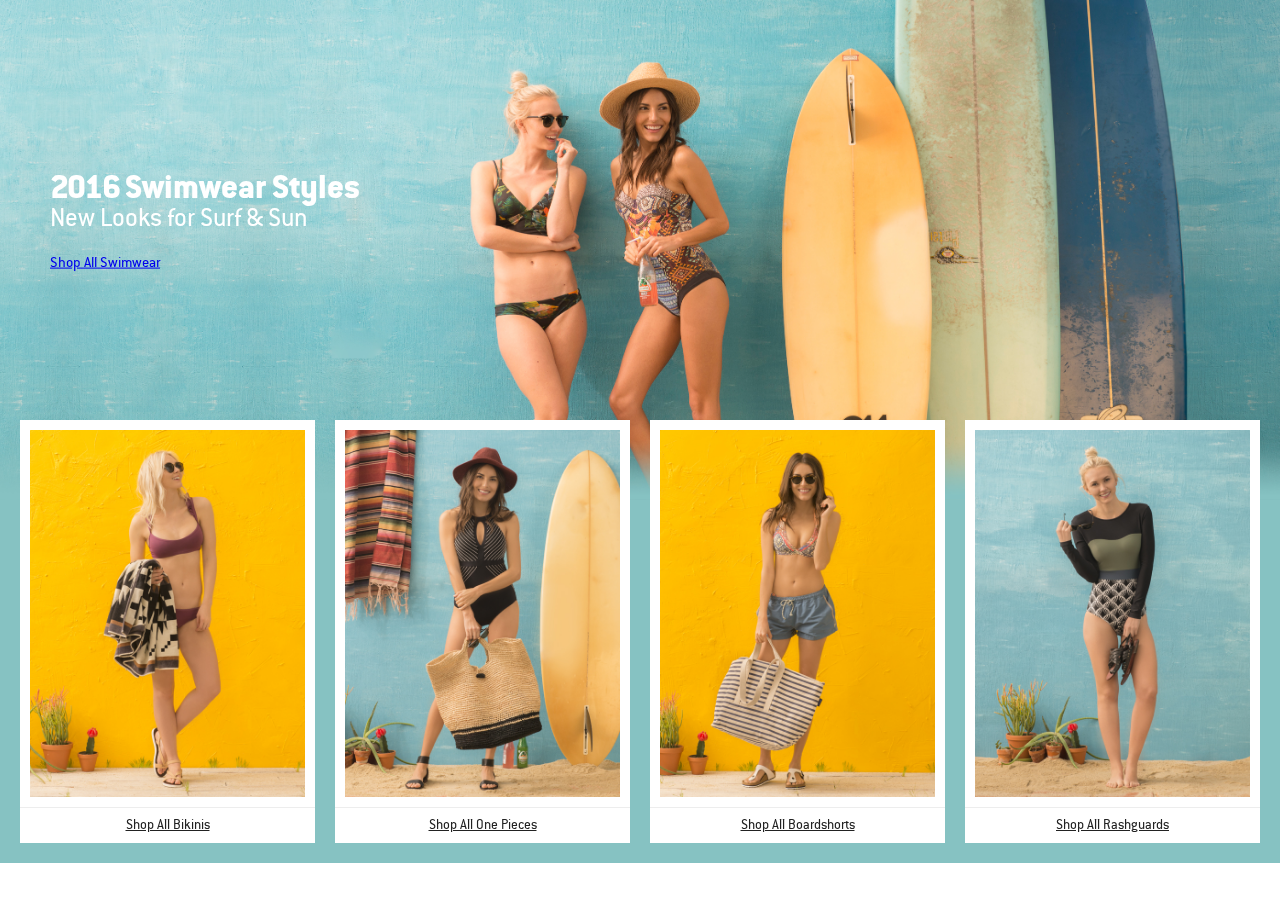
==== index.html @ 00faa3cc "Push All" ====
<!DOCTYPE HTML>
<html lang="en-US">
<head>
<title></title>
<meta charset="UTF-8">
<meta name="viewport" content="width=device-width,initial-scale=1,maximum-scale=1,user-scalable=0" />
<link rel="stylesheet" href="http://www.backcountry.com/24a4a9d162fa7285d8bc7f3e014a842fddbe5dd7/css/bcs/screen.css"/>
<link rel="stylesheet" href="css/lookbook.css" />
</head>
<body>
<div class="lookbook-wrapper">
    <div class="lookbook-hero">
        <div class="lookbook-hero-copy">
            <div class="lookbook-hero-headline"><span>2016</span> Swimwear Styles</div>
            <div class="lookbook-hero-subheadline">New Looks for Surf &amp; Sun</div>
                <a href="#" class="btn-transparent">Shop All Swimwear</a>
        </div>
    </div>
    <div class="lookbook-dialog">
        <div class="lookbook-dialog-overlay"></div>
        <div class="lookbook-dialog-content">
            <div class="lookbook-dialog-content-close"><img src="img/close.png" alt="" /></div>
            <div class="lookbook-dialog-image">
                <img src="img/main_2_a.jpg" />
                <div class="lookbook-dialog-image-thumbs">
                    <img src="img/main_2_a.jpg" class="selected" />
                    <img src="img/main_2_b.jpg" />
                </div>
            </div>
            <div class="lookbook-dialog-product">
                <a href="#" class="lookbook-dialog-product-featured">
                    <div class="lookbook-dialog-product-container">
                        <img src="img/bikini_fern_top.jpg" />
                        <div class="lookbook-dialog-product-info">
                            <div class="lookbook-dialog-product-brand">L Space</div>
                            <div class="lookbook-dialog-product-name">Exclusive Chloe Wrap</div>
                            <div class="lookbook-dialog-product-price">$79.00</div>
                        </div>
                    </div>
                </a>
                <a href="#" class="lookbook-dialog-product-featured">
                    <div class="lookbook-dialog-product-container">
                        <img src="img/bikini_fern_bottoms.jpg" />
                        <div class="lookbook-dialog-product-info">
                            <div class="lookbook-dialog-product-brand">L Space</div>
                            <div class="lookbook-dialog-product-name">Exclusive Sandy Classic Bottom</div>
                            <div class="lookbook-dialog-product-price">$70.00</div>
                        </div>
                    </div>
                </a>
                <a href="http://www.backcountry.com/issa-de-mar-sorrento-bikini-bottom-womens">
                    <div class="lookbook-dialog-product-container">
                        <img src="http://content.backcountry.com/images/items/900/BRX/BRX00C1/TN.jpg" />
                        <div class="lookbook-dialog-product-info">
                            <div class="lookbook-dialog-product-brand">Brixton</div>
                            <div class="lookbook-dialog-product-name">Presley Fedora</div>
                            <div class="lookbook-dialog-product-price">$53.95</div>
                        </div>
                    </div>
                </a>
                <a href="#">
                    <div class="lookbook-dialog-product-container">
                        <img src="http://content.backcountry.com/images/items/900/REF/REF00AJ/NA.jpg" />
                        <div class="lookbook-dialog-product-info">
                            <div class="lookbook-dialog-product-brand">Reef</div>
                            <div class="lookbook-dialog-product-name">Paseo Norte Sandal</div>
                            <div class="lookbook-dialog-product-price">$37.99</div>
                        </div>
                    </div>
                </a>
                <a href="#">
                    <div class="lookbook-dialog-product-container">
                        <img src="http://content.backcountry.com/images/items/900/WLL/WLL000J/GRE.jpg" />
                        <div class="lookbook-dialog-product-info">
                            <div class="lookbook-dialog-product-brand">Will Leather Goods</div>
                            <div class="lookbook-dialog-product-name">Reversible Weaver's House Tote</div>
                            <div class="lookbook-dialog-product-price">$24.95</div>
                        </div>
                    </div>
                </a>
                <div class="lookbook-dialog-cap">
                    <a href="#" class="btn-secondary">Shop All Bikinis</a>
                </div>
            </div>
        </div>
    </div>
    <div class="lookbook-container">
        <div class="lookbook-container-max">

            
            <div class="lookbook">
             	<div class="lookbook-gallery">
                    <div class="lookbook-look">
                        <div class="lookbook-look-content">
                             <img src="img/main_2_b.jpg" class="look-back" />
                             <img src="img/main_2_a.jpg" class="look-front" />
                        </div>
                    </div>
                    <div class="lookbook-info">
                       <a href="#" class="lookbook-info-name">Shop All Bikinis</a>
                    </div>
             	</div>
             </div>
            <div class="lookbook">
            	<div class="lookbook-gallery">
                    <div class="lookbook-look">
                        <div class="lookbook-look-content">
                             <img src="img/main_4_b.jpg" class="look-back" />
                             <img src="img/main_4_a.jpg" class="look-front" />
                        </div>
                    </div>
                    <div class="lookbook-info">
                       <a href="#" class="lookbook-info-name">Shop All One Pieces</a>
                    </div>
            	</div>
            </div>
            <div class="lookbook">
            	<div class="lookbook-gallery">
                    <div class="lookbook-look">
                        <div class="lookbook-look-content">
                            <img src="img/main_3_b.jpg" class="look-back" />
                            <img src="img/main_3_a.jpg" class="look-front" />
                        </div>
                    </div>
                    <div class="lookbook-info">
                       <a href="#" class="lookbook-info-name">Shop All Boardshorts</a>
                    </div>
            	</div>
            </div>
            <div class="lookbook">
            	<div class="lookbook-gallery">
                    <div class="lookbook-look">
                        <div class="lookbook-look-content">
                             <img src="img/main_1_b.jpg" class="look-back" />
                             <img src="img/main_1_a.jpg" class="look-front" />
                        </div>
                    </div>
                    <div class="lookbook-info">
                       <a href="#" class="lookbook-info-name">Shop All Rashguards</a>
                    </div>
            	</div>
            </div>
        </div>
        <div class="clear"></div>
        <div class="lookbook-cap">
        </div>
    </div>
</div>
    
<script src="https://ajax.googleapis.com/ajax/libs/jquery/1.12.0/jquery.min.js"></script>
<script type="text/javascript">
$(document).ready(function(){
    $(document).on({
        click: function(e){
            e.preventDefault();
            $('html, body').css({
                'overflow': 'hidden'
            });
            $('.lookbook-dialog').addClass('open');
        }
    },'.lookbook-look, .lookbook-hero-point');
    
    $(document).on({
        click:function(e){
            e.preventDefault();
            $('html, body').css({
                'overflow': 'auto'
            });
            $('.lookbook-dialog').removeClass('open');
        }
    },'.lookbook-dialog-overlay, .lookbook-dialog-content-close');
    
    $(document).on({
        click:function(e){
            e.preventDefault();
            $el = $(this);
            if(!$(this).hasClass('selected')){
                $('.lookbook-dialog-image-thumbs img').removeClass('selected');
                $el.addClass('selected');
                $('.lookbook-dialog-image img').first().attr('src',$el.attr('src'));
            }
        }
    },'.lookbook-dialog-image-thumbs img');
});
</script>
</body>
</html>
---- css/lookbook.css ----
/* Cross Browser Inline-Block */
/* Fonts: Remove for Production */
@font-face {
  font-family: 'Conduit';
  font-weight: 900;
  src: url([data-uri]);
}
@font-face {
  font-family: 'Conduit';
  font-weight: 700;
  src: url([data-uri]);
}
@font-face {
  font-family: 'Conduit';
  font-weight: 800;
  src: url([data-uri]);
}
@font-face {
  font-family: 'Conduit';
  font-weight: 200;
  src: url([data-uri]);
}
@font-face {
  font-family: 'Conduit';
  font-weight: 400;
  src: url([data-uri]);
}
/* line 9, ../sass/lookbook.scss */
body, html {
  font-family: 'Conduit';
  margin: 0;
  padding: 0;
}

/* line 10, ../sass/lookbook.scss */
.clear {
  clear: both;
}

/* Lookbook Card Styles */
/* line 14, ../sass/lookbook.scss */
html, body {
  min-width: auto;
}

/* line 18, ../sass/lookbook.scss */
.lookbook-wrapper {
  background: #86c2c2;
}

/* line 22, ../sass/lookbook.scss */
.lookbook-hero {
  background: #666 url(../img/hero.jpg) top right;
  background-size: cover;
  height: 500px;
  margin-bottom: -120px;
  position: relative;
}
/* line 29, ../sass/lookbook.scss */
.lookbook-hero-headline {
  font-size: 36px;
  font-weight: 800;
  line-height: 36px;
}
/* line 34, ../sass/lookbook.scss */
.lookbook-hero-headline span {
  letter-spacing: -0.05em;
}
/* line 39, ../sass/lookbook.scss */
.lookbook-hero-subheadline {
  font-size: 28px;
  margin-bottom: 20px;
}
/* line 44, ../sass/lookbook.scss */
.lookbook-hero-copy {
  color: #fff;
  left: 50px;
  position: absolute;
  top: 50%;
  -webkit-transform: translate3d(0, -80%, 0);
  -moz-transform: translate3d(0, -80%, 0);
  -ms-transform: translate3d(0, -80%, 0);
  -o-transform: translate3d(0, -80%, 0);
  transform: translate3d(0, -80%, 0);
}

@media only screen and (min-width: 600px) and (max-width: 899px) {
  /* line 55, ../sass/lookbook.scss */
  .lookbook-hero {
    background: #666 url(../img/hero.jpg) bottom center;
    background-size: auto 100%;
  }
  /* line 59, ../sass/lookbook.scss */
  .lookbook-hero-headline {
    font-size: 28px;
    line-height: 28px;
  }
  /* line 64, ../sass/lookbook.scss */
  .lookbook-hero-subheadline {
    font-size: 18px;
    margin-bottom: 24px;
  }
  /* line 69, ../sass/lookbook.scss */
  .lookbook-hero-copy {
    left: 20px;
    right: 20px;
    top: 50%;
  }
}
@media only screen and (min-width: 0px) and (max-width: 599px) {
  /* line 78, ../sass/lookbook.scss */
  .lookbook-hero {
    background: #666 url(../img/hero_mobile.jpg) top right;
    background-size: cover;
    text-align: center;
  }
  /* line 83, ../sass/lookbook.scss */
  .lookbook-hero-headline {
    font-size: 28px;
    line-height: 28px;
  }
  /* line 88, ../sass/lookbook.scss */
  .lookbook-hero-subheadline {
    font-size: 18px;
    margin-bottom: 24px;
  }
  /* line 93, ../sass/lookbook.scss */
  .lookbook-hero-copy {
    left: 20px;
    right: 20px;
    top: 130px;
  }
}
/* line 101, ../sass/lookbook.scss */
.lookbook-container {
  padding: 30px 10px 10px 10px;
  -webkit-box-sizing: border-box;
  -moz-box-sizing: border-box;
  -ms-box-sizing: border-box;
  -o-box-sizing: border-box;
  box-sizing: border-box;
}

/* line 106, ../sass/lookbook.scss */
.lookbook-dialog {
  left: 0;
  height: 100%;
  opacity: 0;
  position: fixed;
  top: 0;
  width: 100%;
  z-index: 9999;
  -webkit-transition: opacity 0.3s ease;
  -moz-transition: opacity 0.3s ease;
  -ms-transition: opacity 0.3s ease;
  -o-transition: opacity 0.3s ease;
  transition: opacity 0.3s ease;
  -webkit-pointer-events: none;
  -moz-pointer-events: none;
  -ms-pointer-events: none;
  -o-pointer-events: none;
  pointer-events: none;
}
/* line 118, ../sass/lookbook.scss */
.lookbook-dialog.open {
  opacity: 1;
  -webkit-pointer-events: auto;
  -moz-pointer-events: auto;
  -ms-pointer-events: auto;
  -o-pointer-events: auto;
  pointer-events: auto;
}
/* line 123, ../sass/lookbook.scss */
.lookbook-dialog.open .lookbook-dialog-content {
  -webkit-transform: scale3d(1, 1, 1) translate3d(-50%, -50%, 0);
  -moz-transform: scale3d(1, 1, 1) translate3d(-50%, -50%, 0);
  -ms-transform: scale3d(1, 1, 1) translate3d(-50%, -50%, 0);
  -o-transform: scale3d(1, 1, 1) translate3d(-50%, -50%, 0);
  transform: scale3d(1, 1, 1) translate3d(-50%, -50%, 0);
}
/* line 129, ../sass/lookbook.scss */
.lookbook-dialog img {
  display: block;
  width: 100%;
}
/* line 134, ../sass/lookbook.scss */
.lookbook-dialog-overlay {
  background: rgba(34, 34, 34, 0.5);
  left: 0;
  height: 100%;
  position: absolute;
  top: 0;
  width: 100%;
  z-index: 1;
  -webkit-backface-visibility: hidden;
  -moz-backface-visibility: hidden;
  -ms-backface-visibility: hidden;
  -o-backface-visibility: hidden;
  backface-visibility: hidden;
}
/* line 146, ../sass/lookbook.scss */
.lookbook-dialog-content {
  background: #fff;
  left: 50%;
  max-width: 1000px;
  position: absolute;
  top: 50%;
  width: 90%;
  z-index: 5;
  -webkit-transition: transform 0.5s ease;
  -moz-transition: transform 0.5s ease;
  -ms-transition: transform 0.5s ease;
  -o-transition: transform 0.5s ease;
  transition: transform 0.5s ease;
  -webkit-transform: scale3d(0.9, 0.9, 1) translate3d(-55%, -50%, 0);
  -moz-transform: scale3d(0.9, 0.9, 1) translate3d(-55%, -50%, 0);
  -ms-transform: scale3d(0.9, 0.9, 1) translate3d(-55%, -50%, 0);
  -o-transform: scale3d(0.9, 0.9, 1) translate3d(-55%, -50%, 0);
  transform: scale3d(0.9, 0.9, 1) translate3d(-55%, -50%, 0);
}
/* line 158, ../sass/lookbook.scss */
.lookbook-dialog-content-close {
  position: absolute;
  right: 15px;
  top: 15px;
  width: 20px;
  z-index: 9;
}
/* line 167, ../sass/lookbook.scss */
.lookbook-dialog-image {
  float: left;
  position: relative;
  width: 45%;
}
/* line 172, ../sass/lookbook.scss */
.lookbook-dialog-image-thumbs {
  position: absolute;
  top: 10px;
  left: 10px;
}
/* line 177, ../sass/lookbook.scss */
.lookbook-dialog-image-thumbs img {
  border: solid 1px #999;
  cursor: pointer;
  margin: 0 0 10px 0;
  width: 75px;
  -webkit-transition: border 0.3s ease;
  -moz-transition: border 0.3s ease;
  -ms-transition: border 0.3s ease;
  -o-transition: border 0.3s ease;
  transition: border 0.3s ease;
}
/* line 185, ../sass/lookbook.scss */
.lookbook-dialog-image-thumbs img:hover {
  border: solid 1px #FFF;
}
/* line 189, ../sass/lookbook.scss */
.lookbook-dialog-image-thumbs img.selected {
  border: solid 1px #FFF;
}
/* line 196, ../sass/lookbook.scss */
.lookbook-dialog-cap {
  clear: both;
  padding: 20px 0;
  text-align: center;
}
/* line 202, ../sass/lookbook.scss */
.lookbook-dialog-cap .btn-secondary {
  float: none;
  line-height: 1.15;
  margin: 0 auto;
}
/* line 209, ../sass/lookbook.scss */
.lookbook-dialog-product {
  bottom: 0;
  left: 45%;
  overflow: hidden;
  padding: 20px 40px 20px 20px;
  position: absolute;
  right: 0;
  top: 0;
  -webkit-box-sizing: border-box;
  -moz-box-sizing: border-box;
  -ms-box-sizing: border-box;
  -o-box-sizing: border-box;
  box-sizing: border-box;
}
/* line 220, ../sass/lookbook.scss */
.lookbook-dialog-product-container {
  background: #fff;
  padding: 10px;
}
/* line 225, ../sass/lookbook.scss */
.lookbook-dialog-product a {
  display: block;
  float: left;
  padding: 5px;
  text-align: center;
  width: 33.33%;
  -webkit-box-sizing: border-box;
  -moz-box-sizing: border-box;
  -ms-box-sizing: border-box;
  -o-box-sizing: border-box;
  box-sizing: border-box;
}
/* line 234, ../sass/lookbook.scss */
.lookbook-dialog-product a.lookbook-dialog-product-featured {
  width: 50%;
}
/* line 237, ../sass/lookbook.scss */
.lookbook-dialog-product a.lookbook-dialog-product-featured .lookbook-dialog-product-container {
  padding: 20px 40px;
}
/* line 242, ../sass/lookbook.scss */
.lookbook-dialog-product a img {
  margin-bottom: 10px;
}
/* line 247, ../sass/lookbook.scss */
.lookbook-dialog-product-brand {
  color: #222;
  cursor: pointer;
  display: block;
  font-size: 15px;
  line-height: 15px;
  overflow: hidden;
  text-overflow: ellipsis;
  white-space: nowrap;
}
/* line 258, ../sass/lookbook.scss */
.lookbook-dialog-product-name {
  color: #666;
  font-size: 13px;
  overflow: hidden;
  line-height: 15px;
  text-overflow: ellipsis;
  white-space: nowrap;
}
/* line 267, ../sass/lookbook.scss */
.lookbook-dialog-product-price {
  color: #222;
  font-size: 14px;
}
/* line 272, ../sass/lookbook.scss */
.lookbook-dialog-product-more {
  border-top: solid 1px #ededed;
  font-size: 14px;
  margin: 5px -10px -10px -10px;
  padding: 5px;
}

@media only screen and (min-width: 600px) and (max-width: 899px) {
  /* line 283, ../sass/lookbook.scss */
  .lookbook-dialog-content {
    position: absolute;
    top: 50px;
    left: 50px;
    right: 50px;
    bottom: 50px;
    overflow: scroll;
    overflow-y: scroll;
    overflow-x: hidden;
    width: auto;
    -webkit-overflow-scrolling: touch;
    -moz-overflow-scrolling: touch;
    -ms-overflow-scrolling: touch;
    -o-overflow-scrolling: touch;
    overflow-scrolling: touch;
    -webkit-transform: none;
    -moz-transform: none;
    -ms-transform: none;
    -o-transform: none;
    transform: none;
  }
  /* line 297, ../sass/lookbook.scss */
  .lookbook-dialog-content-close {
    background: #fff;
    background: rgba(255, 255, 255, 0.5);
    padding: 10px;
    right: 60px;
    top: 60px;
    position: fixed;
  }
  /* line 307, ../sass/lookbook.scss */
  .lookbook-dialog.open {
    opacity: 1;
    -webkit-pointer-events: auto;
    -moz-pointer-events: auto;
    -ms-pointer-events: auto;
    -o-pointer-events: auto;
    pointer-events: auto;
  }
  /* line 312, ../sass/lookbook.scss */
  .lookbook-dialog.open .lookbook-dialog-content {
    -webkit-transform: none;
    -moz-transform: none;
    -ms-transform: none;
    -o-transform: none;
    transform: none;
  }
  /* line 318, ../sass/lookbook.scss */
  .lookbook-dialog-image {
    float: none;
    position: relative;
    width: 100%;
  }
  /* line 324, ../sass/lookbook.scss */
  .lookbook-dialog-product {
    left: 0;
    padding: 10px;
    position: static;
  }
  /* line 330, ../sass/lookbook.scss */
  .lookbook-dialog-product a {
    width: 33.3%;
  }
}
@media only screen and (min-width: 0px) and (max-width: 599px) {
  /* line 339, ../sass/lookbook.scss */
  .lookbook-dialog-content {
    position: absolute;
    top: 0;
    left: 0;
    right: 0;
    bottom: 0;
    overflow: scroll;
    overflow-y: scroll;
    overflow-x: hidden;
    width: auto;
    -webkit-overflow-scrolling: touch;
    -moz-overflow-scrolling: touch;
    -ms-overflow-scrolling: touch;
    -o-overflow-scrolling: touch;
    overflow-scrolling: touch;
    -webkit-transform: none;
    -moz-transform: none;
    -ms-transform: none;
    -o-transform: none;
    transform: none;
  }
  /* line 353, ../sass/lookbook.scss */
  .lookbook-dialog-content-close {
    background: #fff;
    background: rgba(255, 255, 255, 0.5);
    padding: 10px;
    position: fixed;
  }
  /* line 361, ../sass/lookbook.scss */
  .lookbook-dialog.open {
    opacity: 1;
    -webkit-pointer-events: auto;
    -moz-pointer-events: auto;
    -ms-pointer-events: auto;
    -o-pointer-events: auto;
    pointer-events: auto;
  }
  /* line 366, ../sass/lookbook.scss */
  .lookbook-dialog.open .lookbook-dialog-content {
    -webkit-transform: none;
    -moz-transform: none;
    -ms-transform: none;
    -o-transform: none;
    transform: none;
  }
  /* line 372, ../sass/lookbook.scss */
  .lookbook-dialog-image {
    float: none;
    position: relative;
    width: 100%;
  }
  /* line 378, ../sass/lookbook.scss */
  .lookbook-dialog-product {
    left: 0;
    padding: 10px;
    position: static;
  }
  /* line 384, ../sass/lookbook.scss */
  .lookbook-dialog-product a {
    width: 50%;
  }
  /* line 387, ../sass/lookbook.scss */
  .lookbook-dialog-product a.lookbook-dialog-product-featured {
    width: 50%;
  }
  /* line 390, ../sass/lookbook.scss */
  .lookbook-dialog-product a.lookbook-dialog-product-featured .lookbook-dialog-product-container {
    padding: 10px;
  }
}
/* line 399, ../sass/lookbook.scss */
.lookbook {
  color: #222;
  display: block;
  float: left;
  padding: 10px;
  position: relative;
  width: 25%;
  z-index: 999;
  -webkit-transition: width 0.3s ease;
  -moz-transition: width 0.3s ease;
  -ms-transition: width 0.3s ease;
  -o-transition: width 0.3s ease;
  transition: width 0.3s ease;
  -webkit-box-sizing: border-box;
  -moz-box-sizing: border-box;
  -ms-box-sizing: border-box;
  -o-box-sizing: border-box;
  box-sizing: border-box;
  -webkit-perspective: 1000;
  -moz-perspective: 1000;
  -ms-perspective: 1000;
  -o-perspective: 1000;
  perspective: 1000;
}
/* line 413, ../sass/lookbook.scss */
.lookbook:hover .look-front {
  opacity: 0;
}
/* line 418, ../sass/lookbook.scss */
.lookbook-gallery {
  background: #fff;
  height: 100%;
  padding: 10px;
  position: relative;
  -webkit-transition: 0.6s;
  -moz-transition: 0.6s;
  -ms-transition: 0.6s;
  -o-transition: 0.6s;
  transition: 0.6s;
  -webkit-transform-style: preserve-3d;
  -moz-transform-style: preserve-3d;
  -ms-transform-style: preserve-3d;
  -o-transform-style: preserve-3d;
  transform-style: preserve-3d;
}
/* line 428, ../sass/lookbook.scss */
.lookbook-info {
  margin: 10px -10px -10px -10px;
  text-align: center;
}
/* line 432, ../sass/lookbook.scss */
.lookbook-info-name {
  border-top: solid 1px #ededed;
  color: #222;
  cursor: pointer;
  display: block;
  font-size: 15px;
  line-height: 15px;
  padding: 10px;
}
/* line 444, ../sass/lookbook.scss */
.lookbook .look-front {
  -webkit-transition: opacity 0.5s ease;
  -moz-transition: opacity 0.5s ease;
  -ms-transition: opacity 0.5s ease;
  -o-transition: opacity 0.5s ease;
  transition: opacity 0.5s ease;
}
/* line 449, ../sass/lookbook.scss */
.lookbook-look {
  background: #ededed;
  overflow: hidden;
  opacity: 1;
  position: relative;
  width: 100%;
  -webkit-backface-visibility: hidden;
  -moz-backface-visibility: hidden;
  -ms-backface-visibility: hidden;
  -o-backface-visibility: hidden;
  backface-visibility: hidden;
}
/* line 460, ../sass/lookbook.scss */
.lookbook-look-content {
  bottom: 0;
  left: 0;
  position: absolute;
  right: 0;
  top: 0;
  -webkit-backface-visibility: hidden;
  -moz-backface-visibility: hidden;
  -ms-backface-visibility: hidden;
  -o-backface-visibility: hidden;
  backface-visibility: hidden;
}
/* line 468, ../sass/lookbook.scss */
.lookbook-look-content img {
  position: absolute;
  width: 100%;
}
/* line 474, ../sass/lookbook.scss */
.lookbook-look:before {
  content: "";
  display: block;
  padding-top: 133.335%;
  -webkit-backface-visibility: hidden;
  -moz-backface-visibility: hidden;
  -ms-backface-visibility: hidden;
  -o-backface-visibility: hidden;
  backface-visibility: hidden;
}

@media only screen and (min-width: 600px) and (max-width: 899px) {
  /* line 484, ../sass/lookbook.scss */
  .lookbook {
    width: 50%;
  }
}
@media only screen and (min-width: 0px) and (max-width: 599px) {
  /* line 490, ../sass/lookbook.scss */
  .lookbook {
    width: 100%;
  }
}
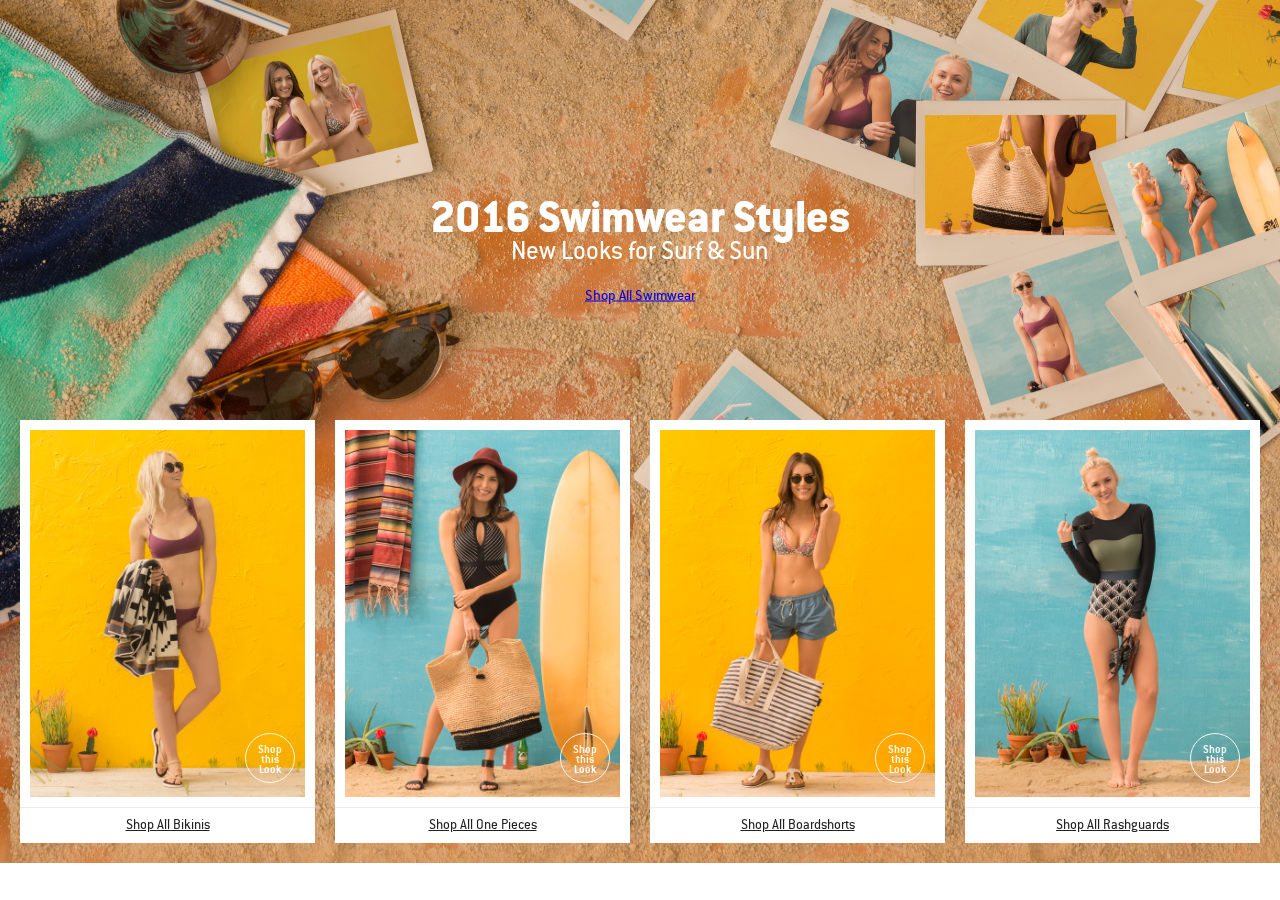
==== commit d9640d86: "Adding Shop the Look Badge" ====
--- a/index.html
+++ b/index.html
@@ -86,10 +86,9 @@
     </div>
     <div class="lookbook-container">
         <div class="lookbook-container-max">
-
-            
             <div class="lookbook">
              	<div class="lookbook-gallery">
+                    <div class="lookbook-gallery-sign">Shop this Look</div>
                     <div class="lookbook-look">
                         <div class="lookbook-look-content">
                              <img src="img/main_2_b.jpg" class="look-back" />
@@ -103,6 +102,7 @@
              </div>
             <div class="lookbook">
             	<div class="lookbook-gallery">
+                    <div class="lookbook-gallery-sign">Shop this Look</div>
                     <div class="lookbook-look">
                         <div class="lookbook-look-content">
                              <img src="img/main_4_b.jpg" class="look-back" />
@@ -116,6 +116,7 @@
             </div>
             <div class="lookbook">
             	<div class="lookbook-gallery">
+                    <div class="lookbook-gallery-sign">Shop this Look</div>
                     <div class="lookbook-look">
                         <div class="lookbook-look-content">
                             <img src="img/main_3_b.jpg" class="look-back" />
@@ -129,6 +130,7 @@
             </div>
             <div class="lookbook">
             	<div class="lookbook-gallery">
+                    <div class="lookbook-gallery-sign">Shop this Look</div>
                     <div class="lookbook-look">
                         <div class="lookbook-look-content">
                              <img src="img/main_1_b.jpg" class="look-back" />
--- a/css/lookbook.css
+++ b/css/lookbook.css
@@ -45,93 +45,73 @@
 
 /* line 18, ../sass/lookbook.scss */
 .lookbook-wrapper {
-  background: #86c2c2;
-}
-
-/* line 22, ../sass/lookbook.scss */
+  background: #d88e4d url(../img/hero.jpg) top center no-repeat;
+  background-size: 1400px 934px;
+  margin: 0 auto;
+  max-width: 1400px;
+}
+
+/* line 25, ../sass/lookbook.scss */
 .lookbook-hero {
-  background: #666 url(../img/hero.jpg) top right;
-  background-size: cover;
   height: 500px;
   margin-bottom: -120px;
   position: relative;
 }
-/* line 29, ../sass/lookbook.scss */
+/* line 30, ../sass/lookbook.scss */
 .lookbook-hero-headline {
-  font-size: 36px;
+  font-size: 48px;
   font-weight: 800;
-  line-height: 36px;
-}
-/* line 34, ../sass/lookbook.scss */
-.lookbook-hero-headline span {
-  letter-spacing: -0.05em;
-}
-/* line 39, ../sass/lookbook.scss */
+  line-height: 40px;
+}
+/* line 37, ../sass/lookbook.scss */
 .lookbook-hero-subheadline {
   font-size: 28px;
+  line-height: 30px;
   margin-bottom: 20px;
 }
-/* line 44, ../sass/lookbook.scss */
+/* line 43, ../sass/lookbook.scss */
 .lookbook-hero-copy {
   color: #fff;
-  left: 50px;
+  left: 50%;
   position: absolute;
   top: 50%;
-  -webkit-transform: translate3d(0, -80%, 0);
-  -moz-transform: translate3d(0, -80%, 0);
-  -ms-transform: translate3d(0, -80%, 0);
-  -o-transform: translate3d(0, -80%, 0);
-  transform: translate3d(0, -80%, 0);
-}
-
-@media only screen and (min-width: 600px) and (max-width: 899px) {
-  /* line 55, ../sass/lookbook.scss */
+  text-align: center;
+  width: 80%;
+  -webkit-transform: translate3d(-50%, -50%, 0);
+  -moz-transform: translate3d(-50%, -50%, 0);
+  -ms-transform: translate3d(-50%, -50%, 0);
+  -o-transform: translate3d(-50%, -50%, 0);
+  transform: translate3d(-50%, -50%, 0);
+}
+
+@media only screen and (min-width: 0px) and (max-width: 599px) {
+  /* line 57, ../sass/lookbook.scss */
+  .lookbook-wrapper {
+    background: #d88e4d url(../img/hero.jpg) top center no-repeat;
+    background-size: 900px 600px;
+  }
+
+  /* line 62, ../sass/lookbook.scss */
   .lookbook-hero {
-    background: #666 url(../img/hero.jpg) bottom center;
-    background-size: auto 100%;
-  }
-  /* line 59, ../sass/lookbook.scss */
+    height: 370px;
+  }
+  /* line 65, ../sass/lookbook.scss */
   .lookbook-hero-headline {
     font-size: 28px;
-    line-height: 28px;
-  }
-  /* line 64, ../sass/lookbook.scss */
+    line-height: 30px;
+  }
+  /* line 70, ../sass/lookbook.scss */
   .lookbook-hero-subheadline {
-    font-size: 18px;
-    margin-bottom: 24px;
-  }
-  /* line 69, ../sass/lookbook.scss */
+    font-size: 20px;
+    margin-bottom: 20px;
+  }
+  /* line 75, ../sass/lookbook.scss */
   .lookbook-hero-copy {
-    left: 20px;
-    right: 20px;
-    top: 50%;
-  }
-}
-@media only screen and (min-width: 0px) and (max-width: 599px) {
-  /* line 78, ../sass/lookbook.scss */
-  .lookbook-hero {
-    background: #666 url(../img/hero_mobile.jpg) top right;
-    background-size: cover;
-    text-align: center;
-  }
-  /* line 83, ../sass/lookbook.scss */
-  .lookbook-hero-headline {
-    font-size: 28px;
-    line-height: 28px;
-  }
-  /* line 88, ../sass/lookbook.scss */
-  .lookbook-hero-subheadline {
-    font-size: 18px;
-    margin-bottom: 24px;
-  }
-  /* line 93, ../sass/lookbook.scss */
-  .lookbook-hero-copy {
-    left: 20px;
-    right: 20px;
-    top: 130px;
-  }
-}
-/* line 101, ../sass/lookbook.scss */
+    top: 45%;
+    width: 100%;
+  }
+}
+/* line 82, ../sass/lookbook.scss */
 .lookbook-container {
   padding: 30px 10px 10px 10px;
   -webkit-box-sizing: border-box;
@@ -141,7 +121,7 @@
   box-sizing: border-box;
 }
 
-/* line 106, ../sass/lookbook.scss */
+/* line 87, ../sass/lookbook.scss */
 .lookbook-dialog {
   left: 0;
   height: 100%;
@@ -161,7 +141,7 @@
   -o-pointer-events: none;
   pointer-events: none;
 }
-/* line 118, ../sass/lookbook.scss */
+/* line 99, ../sass/lookbook.scss */
 .lookbook-dialog.open {
   opacity: 1;
   -webkit-pointer-events: auto;
@@ -170,7 +150,7 @@
   -o-pointer-events: auto;
   pointer-events: auto;
 }
-/* line 123, ../sass/lookbook.scss */
+/* line 104, ../sass/lookbook.scss */
 .lookbook-dialog.open .lookbook-dialog-content {
   -webkit-transform: scale3d(1, 1, 1) translate3d(-50%, -50%, 0);
   -moz-transform: scale3d(1, 1, 1) translate3d(-50%, -50%, 0);
@@ -178,12 +158,12 @@
   -o-transform: scale3d(1, 1, 1) translate3d(-50%, -50%, 0);
   transform: scale3d(1, 1, 1) translate3d(-50%, -50%, 0);
 }
-/* line 129, ../sass/lookbook.scss */
+/* line 110, ../sass/lookbook.scss */
 .lookbook-dialog img {
   display: block;
   width: 100%;
 }
-/* line 134, ../sass/lookbook.scss */
+/* line 115, ../sass/lookbook.scss */
 .lookbook-dialog-overlay {
   background: rgba(34, 34, 34, 0.5);
   left: 0;
@@ -198,7 +178,7 @@
   -o-backface-visibility: hidden;
   backface-visibility: hidden;
 }
-/* line 146, ../sass/lookbook.scss */
+/* line 127, ../sass/lookbook.scss */
 .lookbook-dialog-content {
   background: #fff;
   left: 50%;
@@ -218,7 +198,7 @@
   -o-transform: scale3d(0.9, 0.9, 1) translate3d(-55%, -50%, 0);
   transform: scale3d(0.9, 0.9, 1) translate3d(-55%, -50%, 0);
 }
-/* line 158, ../sass/lookbook.scss */
+/* line 139, ../sass/lookbook.scss */
 .lookbook-dialog-content-close {
   position: absolute;
   right: 15px;
@@ -226,19 +206,19 @@
   width: 20px;
   z-index: 9;
 }
-/* line 167, ../sass/lookbook.scss */
+/* line 148, ../sass/lookbook.scss */
 .lookbook-dialog-image {
   float: left;
   position: relative;
   width: 45%;
 }
-/* line 172, ../sass/lookbook.scss */
+/* line 153, ../sass/lookbook.scss */
 .lookbook-dialog-image-thumbs {
   position: absolute;
   top: 10px;
   left: 10px;
 }
-/* line 177, ../sass/lookbook.scss */
+/* line 158, ../sass/lookbook.scss */
 .lookbook-dialog-image-thumbs img {
   border: solid 1px #999;
   cursor: pointer;
@@ -250,27 +230,27 @@
   -o-transition: border 0.3s ease;
   transition: border 0.3s ease;
 }
-/* line 185, ../sass/lookbook.scss */
+/* line 166, ../sass/lookbook.scss */
 .lookbook-dialog-image-thumbs img:hover {
   border: solid 1px #FFF;
 }
-/* line 189, ../sass/lookbook.scss */
+/* line 170, ../sass/lookbook.scss */
 .lookbook-dialog-image-thumbs img.selected {
   border: solid 1px #FFF;
 }
-/* line 196, ../sass/lookbook.scss */
+/* line 177, ../sass/lookbook.scss */
 .lookbook-dialog-cap {
   clear: both;
   padding: 20px 0;
   text-align: center;
 }
-/* line 202, ../sass/lookbook.scss */
+/* line 183, ../sass/lookbook.scss */
 .lookbook-dialog-cap .btn-secondary {
   float: none;
   line-height: 1.15;
   margin: 0 auto;
 }
-/* line 209, ../sass/lookbook.scss */
+/* line 190, ../sass/lookbook.scss */
 .lookbook-dialog-product {
   bottom: 0;
   left: 45%;
@@ -285,12 +265,12 @@
   -o-box-sizing: border-box;
   box-sizing: border-box;
 }
-/* line 220, ../sass/lookbook.scss */
+/* line 201, ../sass/lookbook.scss */
 .lookbook-dialog-product-container {
   background: #fff;
   padding: 10px;
 }
-/* line 225, ../sass/lookbook.scss */
+/* line 206, ../sass/lookbook.scss */
 .lookbook-dialog-product a {
   display: block;
   float: left;
@@ -303,19 +283,19 @@
   -o-box-sizing: border-box;
   box-sizing: border-box;
 }
-/* line 234, ../sass/lookbook.scss */
+/* line 215, ../sass/lookbook.scss */
 .lookbook-dialog-product a.lookbook-dialog-product-featured {
   width: 50%;
 }
-/* line 237, ../sass/lookbook.scss */
+/* line 218, ../sass/lookbook.scss */
 .lookbook-dialog-product a.lookbook-dialog-product-featured .lookbook-dialog-product-container {
   padding: 20px 40px;
 }
-/* line 242, ../sass/lookbook.scss */
+/* line 223, ../sass/lookbook.scss */
 .lookbook-dialog-product a img {
   margin-bottom: 10px;
 }
-/* line 247, ../sass/lookbook.scss */
+/* line 228, ../sass/lookbook.scss */
 .lookbook-dialog-product-brand {
   color: #222;
   cursor: pointer;
@@ -326,7 +306,7 @@
   text-overflow: ellipsis;
   white-space: nowrap;
 }
-/* line 258, ../sass/lookbook.scss */
+/* line 239, ../sass/lookbook.scss */
 .lookbook-dialog-product-name {
   color: #666;
   font-size: 13px;
@@ -335,12 +315,12 @@
   text-overflow: ellipsis;
   white-space: nowrap;
 }
-/* line 267, ../sass/lookbook.scss */
+/* line 248, ../sass/lookbook.scss */
 .lookbook-dialog-product-price {
   color: #222;
   font-size: 14px;
 }
-/* line 272, ../sass/lookbook.scss */
+/* line 253, ../sass/lookbook.scss */
 .lookbook-dialog-product-more {
   border-top: solid 1px #ededed;
   font-size: 14px;
@@ -349,7 +329,7 @@
 }
 
 @media only screen and (min-width: 600px) and (max-width: 899px) {
-  /* line 283, ../sass/lookbook.scss */
+  /* line 264, ../sass/lookbook.scss */
   .lookbook-dialog-content {
     position: absolute;
     top: 50px;
@@ -371,7 +351,7 @@
     -o-transform: none;
     transform: none;
   }
-  /* line 297, ../sass/lookbook.scss */
+  /* line 278, ../sass/lookbook.scss */
   .lookbook-dialog-content-close {
     background: #fff;
     background: rgba(255, 255, 255, 0.5);
@@ -380,7 +360,7 @@
     top: 60px;
     position: fixed;
   }
-  /* line 307, ../sass/lookbook.scss */
+  /* line 288, ../sass/lookbook.scss */
   .lookbook-dialog.open {
     opacity: 1;
     -webkit-pointer-events: auto;
@@ -389,7 +369,7 @@
     -o-pointer-events: auto;
     pointer-events: auto;
   }
-  /* line 312, ../sass/lookbook.scss */
+  /* line 293, ../sass/lookbook.scss */
   .lookbook-dialog.open .lookbook-dialog-content {
     -webkit-transform: none;
     -moz-transform: none;
@@ -397,25 +377,25 @@
     -o-transform: none;
     transform: none;
   }
-  /* line 318, ../sass/lookbook.scss */
+  /* line 299, ../sass/lookbook.scss */
   .lookbook-dialog-image {
     float: none;
     position: relative;
     width: 100%;
   }
-  /* line 324, ../sass/lookbook.scss */
+  /* line 305, ../sass/lookbook.scss */
   .lookbook-dialog-product {
     left: 0;
     padding: 10px;
     position: static;
   }
-  /* line 330, ../sass/lookbook.scss */
+  /* line 311, ../sass/lookbook.scss */
   .lookbook-dialog-product a {
     width: 33.3%;
   }
 }
 @media only screen and (min-width: 0px) and (max-width: 599px) {
-  /* line 339, ../sass/lookbook.scss */
+  /* line 320, ../sass/lookbook.scss */
   .lookbook-dialog-content {
     position: absolute;
     top: 0;
@@ -437,14 +417,14 @@
     -o-transform: none;
     transform: none;
   }
-  /* line 353, ../sass/lookbook.scss */
+  /* line 334, ../sass/lookbook.scss */
   .lookbook-dialog-content-close {
     background: #fff;
     background: rgba(255, 255, 255, 0.5);
     padding: 10px;
     position: fixed;
   }
-  /* line 361, ../sass/lookbook.scss */
+  /* line 342, ../sass/lookbook.scss */
   .lookbook-dialog.open {
     opacity: 1;
     -webkit-pointer-events: auto;
@@ -453,7 +433,7 @@
     -o-pointer-events: auto;
     pointer-events: auto;
   }
-  /* line 366, ../sass/lookbook.scss */
+  /* line 347, ../sass/lookbook.scss */
   .lookbook-dialog.open .lookbook-dialog-content {
     -webkit-transform: none;
     -moz-transform: none;
@@ -461,32 +441,32 @@
     -o-transform: none;
     transform: none;
   }
-  /* line 372, ../sass/lookbook.scss */
+  /* line 353, ../sass/lookbook.scss */
   .lookbook-dialog-image {
     float: none;
     position: relative;
     width: 100%;
   }
-  /* line 378, ../sass/lookbook.scss */
+  /* line 359, ../sass/lookbook.scss */
   .lookbook-dialog-product {
     left: 0;
     padding: 10px;
     position: static;
   }
-  /* line 384, ../sass/lookbook.scss */
+  /* line 365, ../sass/lookbook.scss */
   .lookbook-dialog-product a {
     width: 50%;
   }
-  /* line 387, ../sass/lookbook.scss */
+  /* line 368, ../sass/lookbook.scss */
   .lookbook-dialog-product a.lookbook-dialog-product-featured {
     width: 50%;
   }
-  /* line 390, ../sass/lookbook.scss */
+  /* line 371, ../sass/lookbook.scss */
   .lookbook-dialog-product a.lookbook-dialog-product-featured .lookbook-dialog-product-container {
     padding: 10px;
   }
 }
-/* line 399, ../sass/lookbook.scss */
+/* line 380, ../sass/lookbook.scss */
 .lookbook {
   color: #222;
   display: block;
@@ -511,11 +491,11 @@
   -o-perspective: 1000;
   perspective: 1000;
 }
-/* line 413, ../sass/lookbook.scss */
+/* line 394, ../sass/lookbook.scss */
 .lookbook:hover .look-front {
   opacity: 0;
 }
-/* line 418, ../sass/lookbook.scss */
+/* line 399, ../sass/lookbook.scss */
 .lookbook-gallery {
   background: #fff;
   height: 100%;
@@ -532,12 +512,39 @@
   -o-transform-style: preserve-3d;
   transform-style: preserve-3d;
 }
-/* line 428, ../sass/lookbook.scss */
+/* line 408, ../sass/lookbook.scss */
+.lookbook-gallery-sign {
+  color: #fff;
+  border: solid 1px #fff;
+  position: absolute;
+  z-index: 9999;
+  height: 50px;
+  width: 50px;
+  font-size: 12px;
+  font-weight: bold;
+  line-height: 10px;
+  text-align: center;
+  padding: 10px 10px;
+  right: 20px;
+  bottom: 60px;
+  opacity: 0.9;
+  -webkit-border-radius: 50px;
+  -moz-border-radius: 50px;
+  -ms-border-radius: 50px;
+  -o-border-radius: 50px;
+  border-radius: 50px;
+  -webkit-box-sizing: border-box;
+  -moz-box-sizing: border-box;
+  -ms-box-sizing: border-box;
+  -o-box-sizing: border-box;
+  box-sizing: border-box;
+}
+/* line 429, ../sass/lookbook.scss */
 .lookbook-info {
   margin: 10px -10px -10px -10px;
   text-align: center;
 }
-/* line 432, ../sass/lookbook.scss */
+/* line 433, ../sass/lookbook.scss */
 .lookbook-info-name {
   border-top: solid 1px #ededed;
   color: #222;
@@ -547,7 +554,7 @@
   line-height: 15px;
   padding: 10px;
 }
-/* line 444, ../sass/lookbook.scss */
+/* line 445, ../sass/lookbook.scss */
 .lookbook .look-front {
   -webkit-transition: opacity 0.5s ease;
   -moz-transition: opacity 0.5s ease;
@@ -555,7 +562,7 @@
   -o-transition: opacity 0.5s ease;
   transition: opacity 0.5s ease;
 }
-/* line 449, ../sass/lookbook.scss */
+/* line 450, ../sass/lookbook.scss */
 .lookbook-look {
   background: #ededed;
   overflow: hidden;
@@ -568,7 +575,7 @@
   -o-backface-visibility: hidden;
   backface-visibility: hidden;
 }
-/* line 460, ../sass/lookbook.scss */
+/* line 461, ../sass/lookbook.scss */
 .lookbook-look-content {
   bottom: 0;
   left: 0;
@@ -581,12 +588,12 @@
   -o-backface-visibility: hidden;
   backface-visibility: hidden;
 }
-/* line 468, ../sass/lookbook.scss */
+/* line 469, ../sass/lookbook.scss */
 .lookbook-look-content img {
   position: absolute;
   width: 100%;
 }
-/* line 474, ../sass/lookbook.scss */
+/* line 475, ../sass/lookbook.scss */
 .lookbook-look:before {
   content: "";
   display: block;
@@ -599,13 +606,13 @@
 }
 
 @media only screen and (min-width: 600px) and (max-width: 899px) {
-  /* line 484, ../sass/lookbook.scss */
+  /* line 485, ../sass/lookbook.scss */
   .lookbook {
     width: 50%;
   }
 }
 @media only screen and (min-width: 0px) and (max-width: 599px) {
-  /* line 490, ../sass/lookbook.scss */
+  /* line 491, ../sass/lookbook.scss */
   .lookbook {
     width: 100%;
   }
